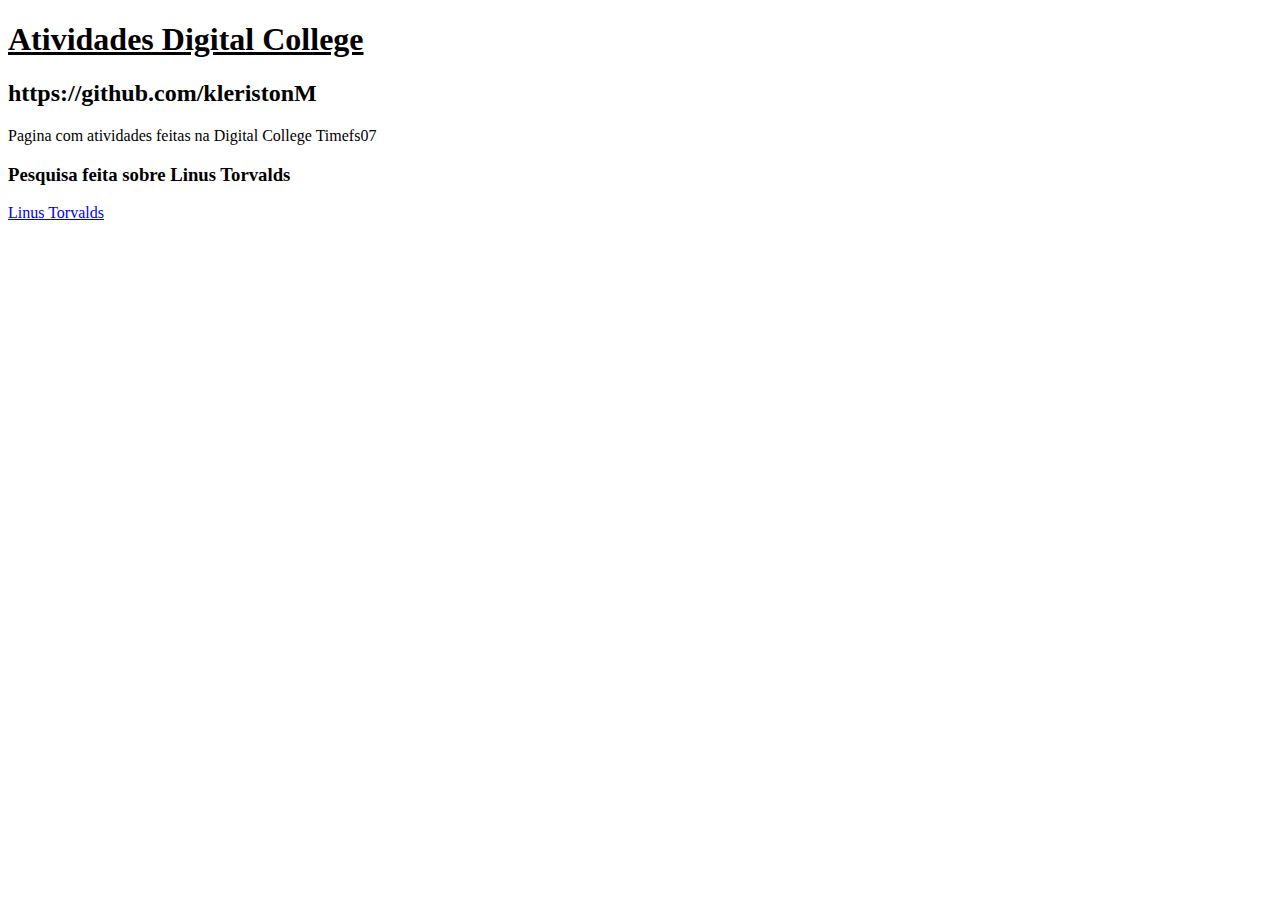
==== index.html @ fd5411ed "iniciando criação pagina" ====
<!DOCTYPE html>
<html lang="en">
<head>
    <meta charset="UTF-8">
    <meta http-equiv="X-UA-Compatible" content="IE=edge">
    <meta name="viewport" content="width=device-width, initial-scale=1.0">
    <title>Document</title>
</head>
<body>
    <h1><u>Atividades Digital College</u></h1>
    <main>
        <section>
            <h2>https://github.com/kleristonM</h2>
            <p>Pagina com atividades feitas na Digital College Timefs07</p>
            <h3>Pesquisa feita sobre Linus Torvalds</h3>
            <a href="https://github.com/kleristonM/kleristonM/blob/main/Linus%20Torvalds.md">Linus Torvalds</a>
        </section>
    </main>  
</body>
</html>
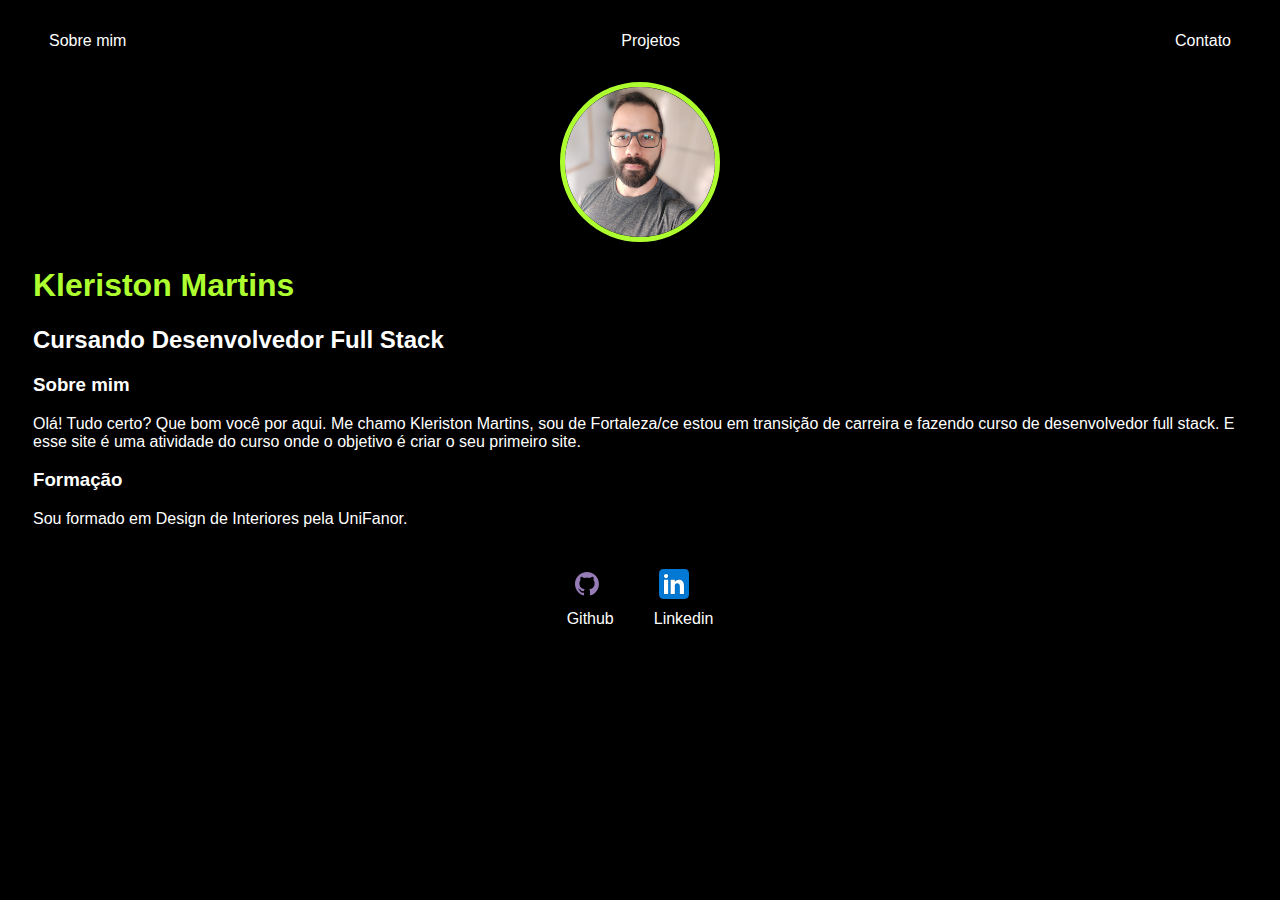
==== commit d88f8f35: "atualização do site" ====
--- a/index.html
+++ b/index.html
@@ -4,17 +4,56 @@
     <meta charset="UTF-8">
     <meta http-equiv="X-UA-Compatible" content="IE=edge">
     <meta name="viewport" content="width=device-width, initial-scale=1.0">
-    <title>Document</title>
-</head>
+    <title>Kleriston Martins</title>
+    <link rel="stylesheet" href="index.css">
+    </head>
 <body>
-    <h1><u>Atividades Digital College</u></h1>
-    <main>
-        <section>
-            <h2>https://github.com/kleristonM</h2>
-            <p>Pagina com atividades feitas na Digital College Timefs07</p>
-            <h3>Pesquisa feita sobre Linus Torvalds</h3>
-            <a href="https://github.com/kleristonM/kleristonM/blob/main/Linus%20Torvalds.md">Linus Torvalds</a>
-        </section>
-    </main>  
-</body>
+    <div class="container">
+        <nav>
+            <ul>
+                <li>
+                    <a href="index.html">Sobre mim</a>
+                </li>
+                <li>
+                    <a href="projetos.html">Projetos</a>
+                </li>
+                <li>
+                    <a href="contato.html">Contato</a>
+                </li>
+            </ul>
+        </nav>
+        <header>
+            <div class="center">
+                <img src="./img/kleriston.jpg">
+            </div>
+            <h1>Kleriston Martins</h1>
+            <h2>Cursando Desenvolvedor Full Stack</h2>
+        </header>
+        <main>
+            <section>
+                <h3>Sobre mim</h3>
+                <p>
+                    Olá! Tudo certo? Que bom você por aqui. Me chamo Kleriston Martins, sou de Fortaleza/ce estou em transição de carreira e fazendo curso de desenvolvedor full stack.
+                    E esse site é uma atividade do curso onde o objetivo é criar o seu primeiro site.
+                </p>
+            </section>
+            <section>
+                <h3>Formação</h3>
+                <p>
+                    Sou formado em Design de Interiores pela UniFanor.
+                </p>
+            </section>
+        </main>
+        <footer>
+            <a href="https://github.com/kleristonM" target="_blank" rel="noopener noreferrer">
+                <img src="./img/github.svg">
+                <p>Github</p>
+            </a>
+            <a href="https://www.linkedin.com/in/kleriston-martins-20954a223/" target="_blank" rel="noopener noreferrer">
+                <img src="./img/linkedin.svg">
+                <p>Linkedin</p>
+            </a>
+        </footer>
+    </div>
+    </body>
 </html>--- a/index.css
+++ b/index.css
@@ -0,0 +1,59 @@
+body {
+    color: white;
+    background-color: black;
+    font-family: Arial, Helvetica, sans-serif;
+}
+
+ul {
+    display: flex;
+    justify-content: space-between;
+    list-style-type: none;
+    align-items: center;
+    padding: 16px;
+}
+
+a {
+    color: white;
+    text-decoration: none;
+}
+
+header img {
+    width: 150px;
+    height: 150px;
+    border-radius: 50%;
+    border: 5px solid greenyellow;
+}
+
+.center {
+    text-align: center;
+}
+
+h1 {
+    color: greenyellow;
+}
+
+footer img {
+    width: 40px;
+    height: 40px;
+}
+
+footer {
+    display: flex;
+    justify-content: center;
+}
+
+footer a {
+    margin: 20px;
+}
+
+footer p {
+    margin-top: 2px;
+}
+
+.container {
+    padding: 0px 25px;
+}
+
+nav a:hover {
+    color: greenyellow
+}